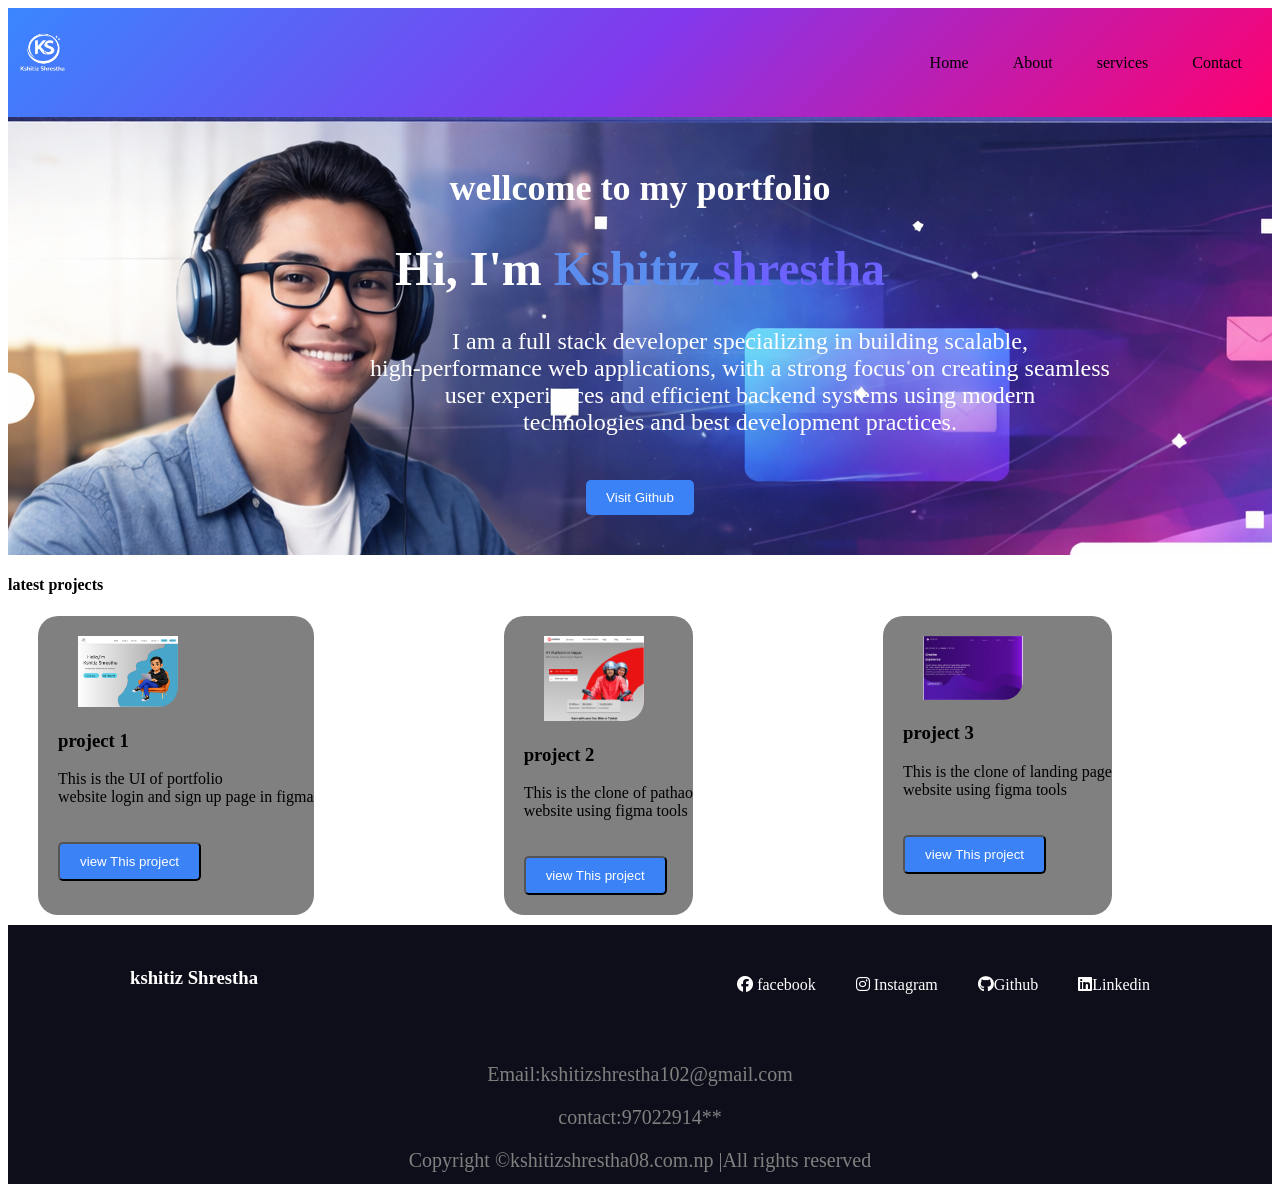
==== index.html @ 8702ab0e "final-project" ====
<!DOCTYPE html>
<html lang="en">

<head>
    <meta charset="UTF-8">
    <meta name="viewport" content="width=device-width, initial-scale=1.0">
    <title>Portfolio-Kshitiz</title>
    <link rel="stylesheet" href="style.css">
    <link rel="stylesheet" href="https://cdnjs.cloudflare.com/ajax/libs/font-awesome/6.3.0/css/all.min.css">
</head>

<body>
    <section>
        <nav class="navbar">
            <div class="logo">
                <img src="./ASSETS/logo.png" alt="">
            </div>
            <div class="nav-links">
                <a href="index.html">Home</a>
                <a href="About.html">About</a>
                <a href="services.html">services</a>
                <a href="contact.html">Contact</a>
            </div>
        </nav>
    </section>
    <div class="content">
        <div class="text">
            <h2>wellcome to my portfolio</h2>
            <h1>Hi, I'm <span class="name1">Kshitiz </span> <span class="name"> shrestha </span></h1>
            <p class="head-part">I am a full stack developer specializing in building scalable, <br> high-performance
                web applications,
                with a strong focus on creating seamless <br>user experiences and efficient backend systems using modern
                <br> technologies and best development practices.
            </p>
            <button class="btn"><a href="https://github.com/KshitizShrestha0" target="_blank">Visit Github</a></button>
        </div>
    </div>
    <h4>latest projects</h4>
    <div class="project">
        <div class="first">
            <img class="pimg" src="./ASSETS/1.png" alt="">
            <h3>project 1</h3>
            <p>This is the UI of portfolio <br> website login and sign up page in figma </p>
            <button class="pbtn"><a
                    href="https://www.figma.com/design/JHyp2Lij2TiZvXlWSp1emD/Untitled?node-id=0-1&m=dev&t=jyhV8BSfv26T7SFq-1"
                    target="_blank"> view This project</a></button>
        </div>
        <div class="second">
            <img class="pimg" src="./ASSETS/2.png" alt="">
            <h3>project 2</h3>
            <p>This is the clone of pathao <br> website using figma tools </p>
            <button class="pbtn"><a
                    href="https://www.figma.com/design/mXkNj0a3VnepHsyJRjwuxy/Untitled?node-id=102-4&m=dev&t=TOo9XI2jwU8QHI4W-1"
                    target="_blank"> view This project</a></button>
        </div>
        <div class="third">
            <img class="pimg" src="./ASSETS/3.png" alt="">
            <h3>project 3</h3>
            <p>This is the clone of landing page <br> website using figma tools </p>
            <button class="pbtn"><a
                    href="https://www.figma.com/design/7v2WMMMpJQumn5wJxiNw0u/Untitled?node-id=0-1&m=dev&t=FTfjUtcoQM9Nzw8X-1"
                    target="_blank"> view This project</a></button>
        </div>
        <div>

        </div>
    </div>
    <footer>
        <div class="footer">
            <div class="footer-first">
                <h3>kshitiz Shrestha</h3>
            </div>
            <div class="footer-second">
                <a href="https://www.facebook.com/share/1LMtSDTG48/" target="_blank"><i class="fab fa-facebook"></i>
                    facebook</a>
                <a href="https://www.instagram.com/kshitiz40568?igsh=MWJldDlkem9nanAzcg==" target="_blank"><i
                        class="fab fa-instagram"></i> Instagram</a>
                <a href="https://github.com/KshitizShrestha0" target="_blank"><i class="fab fa-github"></i>Github</a>
                <a href="https://np.linkedin.com/in/kshitiz-shrestha-164275400" target="_blank"><i
                        class="fab fa-linkedin"></i>Linkedin</a>
            </div>
        </div>
        <div class="footer-rights">
            <p class="info-2">Email:kshitizshrestha102@gmail.com</p>
            <p class="info-2">contact:97022914**</p>
            Copyright &#169;kshitizshrestha08.com.np |All rights reserved
        </div>
    </footer>
</body>

</html>
---- style.css ----
nav {
  background: linear-gradient(135deg, #3a86ff, #8338ec, #ff006e);
}
.navbar {
  display: flex;
  align-items: center;
  justify-content: space-between;
}

.logo img {
  width: 70px;
  height: auto;
  border-radius: 10px;
}

.nav-links a {
  color: black;
  text-decoration: none;
  margin: 0 10px;
  padding-right: 20px;
}

.nav-links a:hover {
  color: whitesmoke;
}
.content {
  background-image: url(./ASSETS/background.png);
}
.content1 {
  background-image: url(./ASSETS/bg.png);
}
.text {
  color: #fff;
  font-size: 24px;
  text-align: center;
  padding: 20px;
}
.name1 {
  color: #5a8dee;
  text-align: center;
}
.name {
  color: #6c63ff;
  text-align: center;
}

.btn {
  margin: 20px auto;
  padding: 10px 20px;
  background-color: #3b82f6;
  color: #fff;
  border: none;
  border-radius: 5px;
  cursor: pointer;
}
.btn:hover {
  background-color: #2563eb;
}
.btn a {
  color: #fff;
  text-decoration: none;
}

.head-part {
  padding-left: 200px;
}

.pimg {
  padding-left: 20px;
  width: 100px;
  height: auto;
  padding-top: 20px;
  border-radius: 20px;
}

.project {
  display: flex;
  justify-content: space-between;
}
.first,
.second,
.third {
  padding-left: 20px;
  background: gray;
  border-radius: 20px;
  border-color: black;
  margin-left: 30px;
}

.pbtn {
  margin: 20px auto;
  padding: 10px 20px;
  background-color: #3b82f6;
  color: #fff;
  border-radius: 5px;
  cursor: pointer;
}
.pbtn:hover {
  background-color: #2563eb;
}
.pbtn a {
  color: #fff;
  text-decoration: none;
}

.info {
  border-radius: 20px;
  padding: 20px;
  color: white;
  font-size: 20px;
}
.info-1 {
  color: white;
  padding: 20px;
  margin: 0px;
  text-align: center;
}

footer {
  background-color: #0e0e1a;
}
.footer {
  display: flex;
  padding: 23px 122px;
  margin-top: 10px;
  justify-content: space-between;
}
footer .footer-rights {
  text-align: center;
  color: gray;
  padding: 12px 0;
  font-size: 20px;
}
.footer-first {
  color: white;
  padding-right: 100px;
}
.footer-second {
  color: white;
  padding-top: 28px;
  display: flex;
  gap: 40px;
}
.footer-second a {
  color: white;
  text-decoration: none;
}
.footer-second a:hover {
  color: #d38038;
  cursor: pointer;
}
.info-2 {
  color: gray;
}

.serv {
  display: flex;
  justify-content: space-between;
  padding-top: 20px;
}
.html1,
.css1,
.js1,
.react1,
.node1,
.express1,
.mongodb1,
.sql1 {
  padding-left: 20px;
  background: rgb(89, 99, 154);
  border-radius: 20px;
  border-color: black;
  margin-left: 30px;
}

.front {
  color: #5a8dee;
  text-align: center;
}

.right {
  flex: 1;
  background: #fff;
  padding: 30px;
  border-radius: 12px;
  box-shadow: 0 0 10px rgba(0, 0, 0, 0.1);
}

.form-group {
  margin-bottom: 15px;
  text-align: center;
}
.form-group label {
  display: block;
  margin-bottom: 5px;
  color: #333;
}
input {
  width: 100%;
  padding: 12px;
  border-radius: 8px;
  outline: none;
}
.contact {
  display: flex;
}
.img-contact {
  width: 300px;
  height: auto;
  border-radius: 20px;
  margin-left: 50px;
}

.c-btn{
   
    background-color: #3b82f6;
    color: #fff;
    border-radius: 5px;
    cursor: pointer;
    margin-top: 10px;
    margin-left: 250px;
}
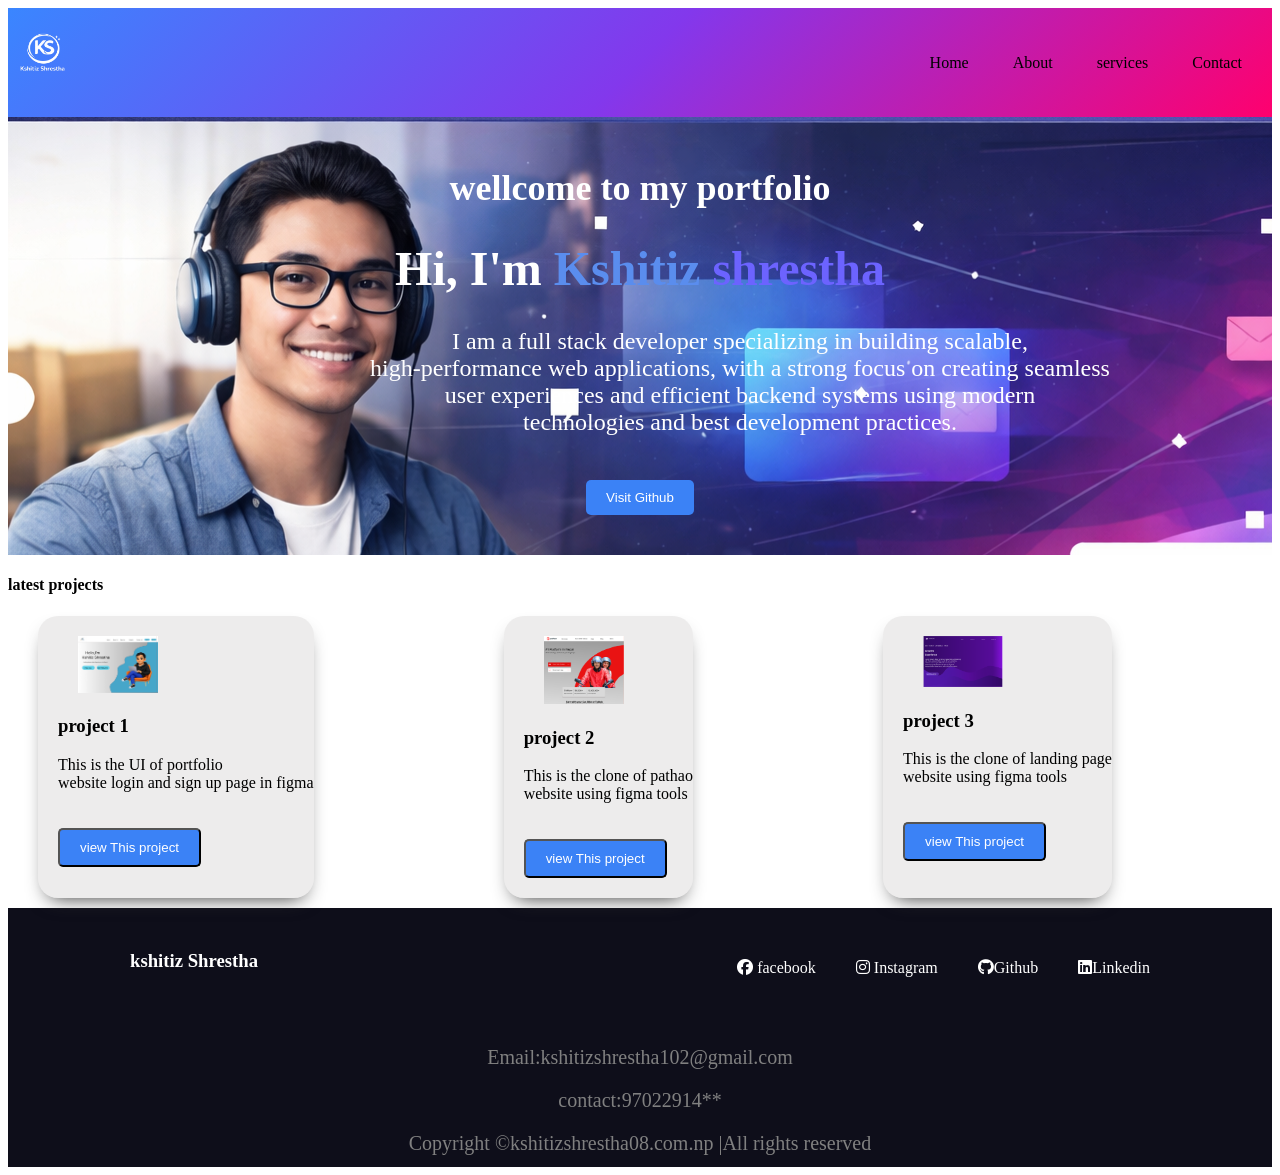
==== commit b559a778: "portfolio-project" ====
--- a/index.html
+++ b/index.html
@@ -8,7 +8,6 @@
     <link rel="stylesheet" href="style.css">
     <link rel="stylesheet" href="https://cdnjs.cloudflare.com/ajax/libs/font-awesome/6.3.0/css/all.min.css">
 </head>
-
 <body>
     <section>
         <nav class="navbar">
@@ -62,7 +61,6 @@
                     target="_blank"> view This project</a></button>
         </div>
         <div>
-
         </div>
     </div>
     <footer>
--- a/style.css
+++ b/style.css
@@ -67,7 +67,8 @@
 
 .pimg {
   padding-left: 20px;
-  width: 100px;
+  padding-right: 30px;
+  width: 80px;
   height: auto;
   padding-top: 20px;
   border-radius: 20px;
@@ -81,10 +82,11 @@
 .second,
 .third {
   padding-left: 20px;
-  background: gray;
+  background: rgba(167, 165, 165, 0.208);
   border-radius: 20px;
   border-color: black;
   margin-left: 30px;
+  box-shadow: #333 0px 10px 20px -10px;
 }
 
 .pbtn {
@@ -157,7 +159,9 @@
   display: flex;
   justify-content: space-between;
   padding-top: 20px;
-}
+  margin: 20px;
+}
+
 .html1,
 .css1,
 .js1,
@@ -167,10 +171,11 @@
 .mongodb1,
 .sql1 {
   padding-left: 20px;
-  background: rgb(89, 99, 154);
+  background: rgb(233, 233, 233);
   border-radius: 20px;
   border-color: black;
   margin-left: 30px;
+  box-shadow: #333 0px 10px 20px -10px;
 }
 
 .front {
@@ -201,6 +206,12 @@
   border-radius: 8px;
   outline: none;
 }
+.input{
+  width: 100%;
+  padding: 12px;
+  border-radius: 8px;
+  outline: none;
+}
 .contact {
   display: flex;
 }
@@ -211,12 +222,46 @@
   margin-left: 50px;
 }
 
-.c-btn{
-   
-    background-color: #3b82f6;
-    color: #fff;
-    border-radius: 5px;
-    cursor: pointer;
-    margin-top: 10px;
-    margin-left: 250px;
-}+.c-btn {
+  background-color: #3b82f6;
+  color: #fff;
+  border-radius: 5px;
+  cursor: pointer;
+  margin-top: 10px;
+  margin-left: 250px;
+}
+
+
+.info-all{
+  display: none;
+  margin-top: 10px;
+  padding: 10px;
+  background: purple;
+  border-radius: 8px;
+  color: white ;
+  font-style: italic;
+  font-size: 20px;
+}
+
+.info-backend{
+  display: none;
+  margin-top: 10px;
+  padding: 10px;
+  background: purple;
+  border-radius: 8px;
+  color: white ;
+  font-style: italic;
+  font-size: 20px;
+}
+
+.btn-course{
+  background-color: #3b82f6;
+  color: #fff;
+  border-radius: 5px;
+  cursor: pointer;
+  margin-top: 10px;
+  text-align: center;
+}
+.btn-course:hover {
+  background-color:purple;
+}
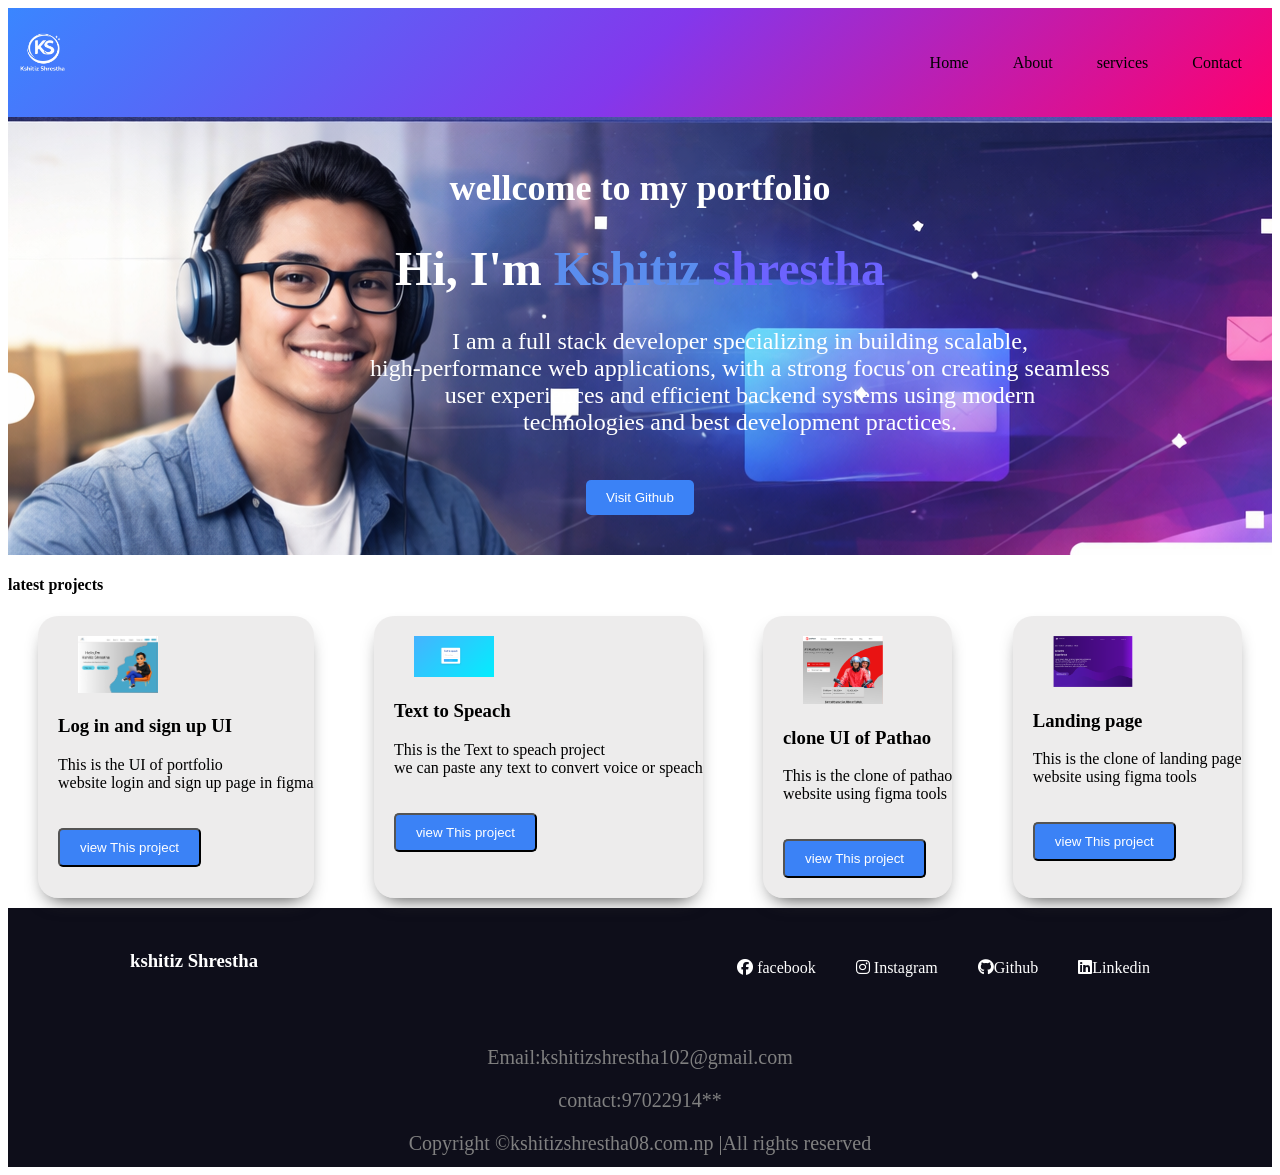
==== commit e8be48bd: "portfolio-project" ====
--- a/index.html
+++ b/index.html
@@ -8,6 +8,7 @@
     <link rel="stylesheet" href="style.css">
     <link rel="stylesheet" href="https://cdnjs.cloudflare.com/ajax/libs/font-awesome/6.3.0/css/all.min.css">
 </head>
+
 <body>
     <section>
         <nav class="navbar">
@@ -37,24 +38,32 @@
     <h4>latest projects</h4>
     <div class="project">
         <div class="first">
-            <img class="pimg" src="./ASSETS/1.png" alt="">
-            <h3>project 1</h3>
+            <img class="pimg" src="./ASSETS/1.png" alt=" signup-login UI">
+            <h3>Log in and sign up UI</h3>
             <p>This is the UI of portfolio <br> website login and sign up page in figma </p>
             <button class="pbtn"><a
                     href="https://www.figma.com/design/JHyp2Lij2TiZvXlWSp1emD/Untitled?node-id=0-1&m=dev&t=jyhV8BSfv26T7SFq-1"
                     target="_blank"> view This project</a></button>
         </div>
+        <div class="fourth">
+            <img class="pimg" src="./ASSETS/txt.png" alt="text-speach">
+            <h3>Text to Speach</h3>
+            <p>This is the Text to speach project  <br>we can paste any text to convert voice or speach </p>
+            <button class="pbtn"><a
+                    href="https://github.com/KshitizShrestha0/-Text-to-speach-converter..git"
+                    target="_blank"> view This project</a></button>
+        </div>
         <div class="second">
-            <img class="pimg" src="./ASSETS/2.png" alt="">
-            <h3>project 2</h3>
+            <img class="pimg" src="./ASSETS/2.png" alt="Pathao UI">
+            <h3>clone UI of Pathao</h3>
             <p>This is the clone of pathao <br> website using figma tools </p>
             <button class="pbtn"><a
                     href="https://www.figma.com/design/mXkNj0a3VnepHsyJRjwuxy/Untitled?node-id=102-4&m=dev&t=TOo9XI2jwU8QHI4W-1"
                     target="_blank"> view This project</a></button>
         </div>
         <div class="third">
-            <img class="pimg" src="./ASSETS/3.png" alt="">
-            <h3>project 3</h3>
+            <img class="pimg" src="./ASSETS/3.png" alt="Landing UI">
+            <h3>Landing page</h3>
             <p>This is the clone of landing page <br> website using figma tools </p>
             <button class="pbtn"><a
                     href="https://www.figma.com/design/7v2WMMMpJQumn5wJxiNw0u/Untitled?node-id=0-1&m=dev&t=FTfjUtcoQM9Nzw8X-1"
--- a/style.css
+++ b/style.css
@@ -80,7 +80,8 @@
 }
 .first,
 .second,
-.third {
+.third,
+.fourth {
   padding-left: 20px;
   background: rgba(167, 165, 165, 0.208);
   border-radius: 20px;
@@ -206,7 +207,7 @@
   border-radius: 8px;
   outline: none;
 }
-.input{
+.input {
   width: 100%;
   padding: 12px;
   border-radius: 8px;
@@ -231,30 +232,29 @@
   margin-left: 250px;
 }
 
-
-.info-all{
+.info-all {
   display: none;
   margin-top: 10px;
   padding: 10px;
   background: purple;
   border-radius: 8px;
-  color: white ;
+  color: white;
   font-style: italic;
   font-size: 20px;
 }
 
-.info-backend{
+.info-backend {
   display: none;
   margin-top: 10px;
   padding: 10px;
   background: purple;
   border-radius: 8px;
-  color: white ;
+  color: white;
   font-style: italic;
   font-size: 20px;
 }
 
-.btn-course{
+.btn-course {
   background-color: #3b82f6;
   color: #fff;
   border-radius: 5px;
@@ -263,5 +263,5 @@
   text-align: center;
 }
 .btn-course:hover {
-  background-color:purple;
-}
+  background-color: purple;
+}
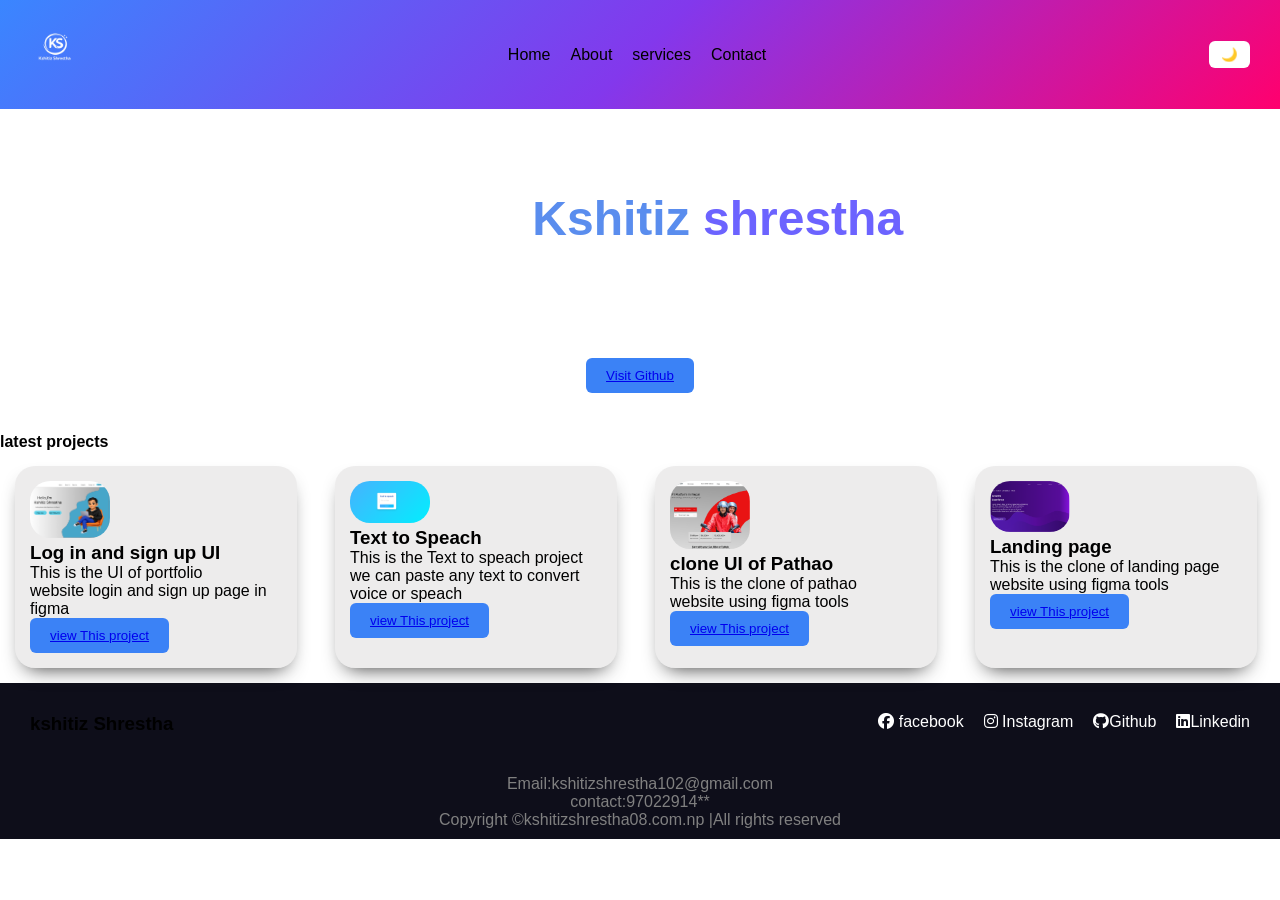
==== commit e0de1369: "final-project" ====
--- a/index.html
+++ b/index.html
@@ -20,7 +20,8 @@
                 <a href="About.html">About</a>
                 <a href="services.html">services</a>
                 <a href="contact.html">Contact</a>
-            </div>
+            </div><button onclick="toggleTheme()" class="theme-btn">🌙</button>
+            <div class="menu-toggle" onclick="toggleMenu()">☰</div>
         </nav>
     </section>
     <div class="content">
@@ -72,6 +73,7 @@
         <div>
         </div>
     </div>
+    <script src="script.js"></script>
     <footer>
         <div class="footer">
             <div class="footer-first">
--- a/style.css
+++ b/style.css
@@ -1,187 +1,144 @@
+/* RESET */
+* {
+  margin: 0;
+  padding: 0;
+  box-sizing: border-box;
+  font-family: sans-serif;
+}
+
+body {
+  overflow-x: hidden;
+}
+
+/* NAVBAR */
 nav {
   background: linear-gradient(135deg, #3a86ff, #8338ec, #ff006e);
 }
+
 .navbar {
   display: flex;
   align-items: center;
   justify-content: space-between;
+  padding: 15px 30px;
+  position: relative;
 }
 
 .logo img {
-  width: 70px;
-  height: auto;
+  width: 50px;
   border-radius: 10px;
+}
+
+/* NAV LINKS */
+.nav-links {
+  display: flex;
+  align-items: center;
 }
 
 .nav-links a {
   color: black;
   text-decoration: none;
   margin: 0 10px;
-  padding-right: 20px;
+  font-size: 16px;
+  transition: 0.3s;
 }
 
 .nav-links a:hover {
-  color: whitesmoke;
-}
+  color: white;
+}
+
+/* HAMBURGER */
+.menu-toggle {
+  display: none;
+  font-size: 26px;
+  cursor: pointer;
+  color: white;
+}
+
+/* CONTENT */
+.content,
+.content1 {
+  background-size: cover;
+  background-position: center;
+}
+
 .content {
-  background-image: url(./ASSETS/background.png);
-}
+  background-image: linear-gradient(rgba(0,0,0,0.6)), url(./ASSETS/background.png);
+}
+
 .content1 {
-  background-image: url(./ASSETS/bg.png);
-}
+  background-image: linear-gradient(rgba(0,0,0,0.6)), url(./ASSETS/bg.png);
+}
+
 .text {
   color: #fff;
   font-size: 24px;
   text-align: center;
-  padding: 20px;
-}
-.name1 {
-  color: #5a8dee;
-  text-align: center;
-}
-.name {
-  color: #6c63ff;
-  text-align: center;
-}
-
-.btn {
-  margin: 20px auto;
+  padding: 40px 20px;
+}
+
+.name1 { color: #5a8dee; }
+.name { color: #6c63ff; }
+
+/* BUTTON */
+.btn, .pbtn, .c-btn, .btn-course {
   padding: 10px 20px;
   background-color: #3b82f6;
   color: #fff;
+  border-radius: 6px;
   border: none;
-  border-radius: 5px;
   cursor: pointer;
-}
-.btn:hover {
+  transition: 0.3s;
+}
+
+.btn:hover,
+.pbtn:hover,
+.c-btn:hover,
+.btn-course:hover {
   background-color: #2563eb;
 }
-.btn a {
-  color: #fff;
-  text-decoration: none;
-}
-
-.head-part {
-  padding-left: 200px;
-}
-
-.pimg {
-  padding-left: 20px;
-  padding-right: 30px;
-  width: 80px;
-  height: auto;
-  padding-top: 20px;
-  border-radius: 20px;
-}
-
+
+/* PROJECT */
 .project {
   display: flex;
   justify-content: space-between;
-}
-.first,
-.second,
-.third,
-.fourth {
-  padding-left: 20px;
+  flex-wrap: wrap;
+}
+
+.first, .second, .third, .fourth {
+  width: 22%;
   background: rgba(167, 165, 165, 0.208);
   border-radius: 20px;
-  border-color: black;
-  margin-left: 30px;
+  margin: 15px;
+  padding: 15px;
   box-shadow: #333 0px 10px 20px -10px;
 }
 
-.pbtn {
-  margin: 20px auto;
-  padding: 10px 20px;
-  background-color: #3b82f6;
-  color: #fff;
-  border-radius: 5px;
-  cursor: pointer;
-}
-.pbtn:hover {
-  background-color: #2563eb;
-}
-.pbtn a {
-  color: #fff;
-  text-decoration: none;
-}
-
-.info {
+.pimg {
+  width: 80px;
   border-radius: 20px;
-  padding: 20px;
-  color: white;
-  font-size: 20px;
-}
-.info-1 {
-  color: white;
-  padding: 20px;
-  margin: 0px;
-  text-align: center;
-}
-
-footer {
-  background-color: #0e0e1a;
-}
-.footer {
-  display: flex;
-  padding: 23px 122px;
-  margin-top: 10px;
-  justify-content: space-between;
-}
-footer .footer-rights {
-  text-align: center;
-  color: gray;
-  padding: 12px 0;
-  font-size: 20px;
-}
-.footer-first {
-  color: white;
-  padding-right: 100px;
-}
-.footer-second {
-  color: white;
-  padding-top: 28px;
-  display: flex;
-  gap: 40px;
-}
-.footer-second a {
-  color: white;
-  text-decoration: none;
-}
-.footer-second a:hover {
-  color: #d38038;
-  cursor: pointer;
-}
-.info-2 {
-  color: gray;
-}
-
+}
+
+/* SERVICES */
 .serv {
   display: flex;
-  justify-content: space-between;
-  padding-top: 20px;
-  margin: 20px;
-}
-
-.html1,
-.css1,
-.js1,
-.react1,
-.node1,
-.express1,
-.mongodb1,
-.sql1 {
-  padding-left: 20px;
+  flex-wrap: wrap;
+  justify-content: center;
+}
+
+.html1, .css1, .js1, .react1,
+.node1, .express1, .mongodb1, .sql1 {
+  width: 22%;
+  margin: 15px;
+  padding: 15px;
   background: rgb(233, 233, 233);
   border-radius: 20px;
-  border-color: black;
-  margin-left: 30px;
   box-shadow: #333 0px 10px 20px -10px;
 }
 
-.front {
-  color: #5a8dee;
-  text-align: center;
+/* CONTACT */
+.contact {
+  display: flex;
+  flex-wrap: wrap;
 }
 
 .right {
@@ -189,79 +146,185 @@
   background: #fff;
   padding: 30px;
   border-radius: 12px;
-  box-shadow: 0 0 10px rgba(0, 0, 0, 0.1);
-}
-
-.form-group {
-  margin-bottom: 15px;
-  text-align: center;
-}
-.form-group label {
-  display: block;
-  margin-bottom: 5px;
-  color: #333;
-}
-input {
-  width: 100%;
-  padding: 12px;
-  border-radius: 8px;
-  outline: none;
-}
-.input {
-  width: 100%;
-  padding: 12px;
-  border-radius: 8px;
-  outline: none;
-}
-.contact {
-  display: flex;
-}
+}
+
 .img-contact {
   width: 300px;
-  height: auto;
-  border-radius: 20px;
-  margin-left: 50px;
-}
-
-.c-btn {
-  background-color: #3b82f6;
-  color: #fff;
-  border-radius: 5px;
-  cursor: pointer;
-  margin-top: 10px;
-  margin-left: 250px;
-}
-
-.info-all {
-  display: none;
-  margin-top: 10px;
+  margin: 20px;
+}
+
+.form-group input,
+textarea {
+  width: 100%;
   padding: 10px;
-  background: purple;
-  border-radius: 8px;
-  color: white;
-  font-style: italic;
-  font-size: 20px;
-}
-
+  border-radius: 6px;
+}
+
+/* FOOTER */
+footer {
+  background-color: #0e0e1a;
+}
+
+.footer {
+  display: flex;
+  justify-content: space-between;
+  padding: 30px;
+  flex-wrap: wrap;
+}
+
+.footer-second {
+  display: flex;
+  gap: 20px;
+}
+
+.footer-second a {
+  color: white;
+  text-decoration: none;
+}
+
+.footer-second a:hover {
+  color: orange;
+}
+
+.footer-rights {
+  text-align: center;
+  color: gray;
+  padding: 10px;
+}
+
+/* HIDDEN INFO */
+.info-all,
 .info-backend {
   display: none;
   margin-top: 10px;
   padding: 10px;
   background: purple;
-  border-radius: 8px;
-  color: white;
-  font-style: italic;
-  font-size: 20px;
-}
-
-.btn-course {
-  background-color: #3b82f6;
-  color: #fff;
-  border-radius: 5px;
+  color: white;
+  border-radius: 10px;
+}
+
+/* ========================= */
+/* 📱 RESPONSIVE DESIGN */
+/* ========================= */
+
+@media (max-width: 992px) {
+  .first, .second, .third, .fourth,
+  .html1, .css1, .js1, .react1,
+  .node1, .express1, .mongodb1, .sql1 {
+    width: 45%;
+  }
+}
+
+@media (max-width: 768px) {
+
+  /* SHOW HAMBURGER */
+  .menu-toggle {
+    display: block;
+  }
+
+  /* NAV DROPDOWN */
+  .nav-links {
+    position: absolute;
+    top: 70px;
+    right: 0;
+    width: 100%;
+    background: #111;
+    flex-direction: column;
+    align-items: center;
+    display: none;
+  }
+
+  .nav-links.active {
+    display: flex;
+  }
+
+  .nav-links a {
+    color: white;
+    padding: 15px;
+    width: 100%;
+    text-align: center;
+  }
+
+  /* STACK ITEMS */
+  .project,
+  .serv,
+  .contact {
+    flex-direction: column;
+    align-items: center;
+  }
+
+  .first, .second, .third, .fourth,
+  .html1, .css1, .js1, .react1,
+  .node1, .express1, .mongodb1, .sql1 {
+    width: 90%;
+  }
+
+  .img-contact {
+    width: 90%;
+  }
+}
+
+/* 🌙 DARK MODE */
+body.dark {
+  background: #0e0e1a;
+  color: white;
+}
+
+body.dark .navbar {
+  background: #111;
+}
+
+body.dark .nav-links {
+  background: #111;
+}
+
+body.dark .nav-links a {
+  color: white;
+}
+
+body.dark .first,
+body.dark .second,
+body.dark .third,
+body.dark .fourth,
+body.dark .html1,
+body.dark .css1,
+body.dark .js1,
+body.dark .react1,
+body.dark .node1,
+body.dark .express1,
+body.dark .mongodb1,
+body.dark .sql1 {
+  background: #1e1e2f;
+  color: white;
+}
+
+body.dark .right {
+  background: #1e1e2f;
+  color: white;
+}
+
+body.dark input,
+body.dark textarea {
+  background: #2a2a40;
+  color: white;
+  border: none;
+}
+
+body.dark footer {
+  background: #000;
+}
+
+/* 🌟 THEME BUTTON */
+.theme-btn {
+  margin-left: 15px;
+  padding: 6px 12px;
+  border: none;
+  border-radius: 6px;
   cursor: pointer;
-  margin-top: 10px;
-  text-align: center;
-}
-.btn-course:hover {
-  background-color: purple;
-}
+  background: white;
+}
+
+/* ✨ SMOOTH EFFECT */
+* {
+  transition: all 0.3s ease;
+}
